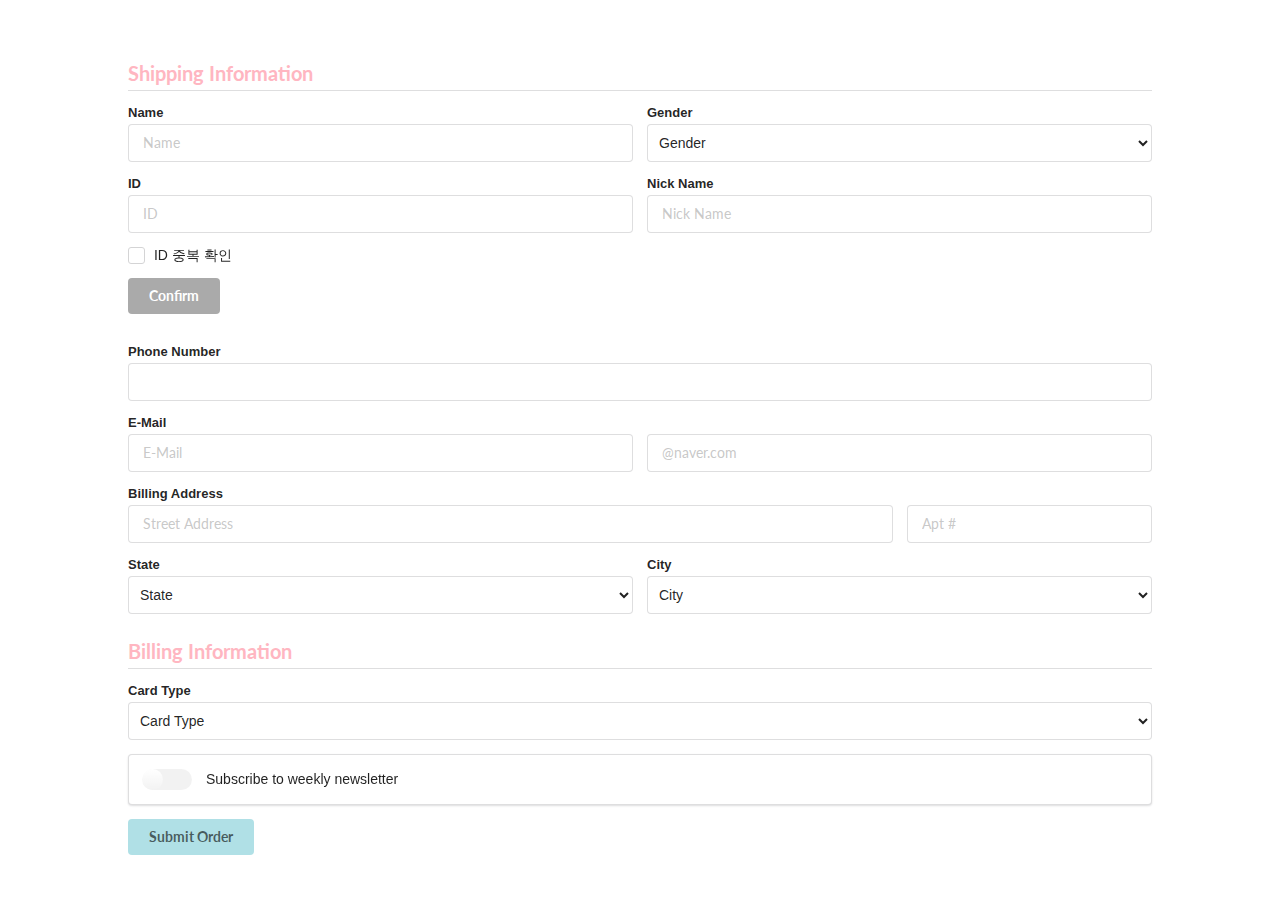
==== joinus.html @ 32c05489 "gg" ====
﻿<!doctype html>
<html lang="ko">
 <head>
    <meta charset="UTF-8">
    <meta name="viewport" content="width=device-width, initial-scale=1.0">
    <meta name="renderer" content="webkit">

    <title>Join US</title>
    <link type="text/css" rel="stylesheet" href="css/semantic.min.css" />
    <link type="text/css" rel="stylesheet" href="css/main.css" />

    <script type="text/javascript" src="js/jquery-1.12.4.min.js"></script>
    <script type="text/javascript" src="js/semantic.min.js"></script>
    <script type="text/javascript" src="js/jquery.jcarousellite.min.js"></script>
    <script type="text/javascript" src="js/jquery.mousewheel.min.js"></script>
    <script type="text/javascript" src="js/index.js"></script>
 </head>
 <body class="joinus-wrap">
     <form class="ui form">
         <h4 class="ui dividing header">Shipping Information</h4>
         <div class="two fields">
             <div class="field">
                 <label>Name</label>
                 <input placeholder="Name" name="name" type="text">
             </div>
             <div class="field">
                 <label>Gender</label>
                 <select class="ui dropdown" name="gender">
                     <option value="">Gender</option>
                     <option value="male">Male</option>
                     <option value="female">Female</option>
                 </select>
             </div>
         </div>
         <div class="two fields">
             <div class="field">
                 <label>ID</label>
                 <input placeholder="ID" name="ID" type="text">
             </div>
             <div class="field">
                 <label>Nick Name</label>
                 <input placeholder="Nick Name" type="text" name="nickname">
             </div>
         </div>
         <div class="inline field">
             <div class="ui checkbox">
                 <input type="checkbox" name="terms">
                 <label>ID 중복 확인</label>
             </div>
         </div>
         <div class="ui primary submit button">Confirm</div>
         <div class="ui error message"></div>
         <div class="mt30"></div>

         <div class="field">
             <div class="field">
                 <label>Phone Number</label>
                 <input name="tel" type="text">
             </div>
         </div>

         <div class="field">
             <label>E-Mail</label>
             <div class="two fields">
                 <div class="field">
                     <input type="text" name="shipping" placeholder="E-Mail">
                 </div>
                 <div class="field">
                     <input type="text" name="shipping" placeholder="@naver.com">
                 </div>
             </div>
         </div>
         <div class="field">
             <label>Billing Address</label>
             <div class="fields">
                 <div class="twelve wide field">
                     <input type="text" name="shipping[address]" placeholder="Street Address">
                 </div>
                 <div class="four wide field">
                     <input type="text" name="shipping[address-2]" placeholder="Apt #">
                 </div>
             </div>
         </div>
         <div class="two fields">
             <div class="field">
                 <label>State</label>
                 <select class="ui fluid dropdown">
                     <option value="">State</option>
                     <option value="AL">서대문구</option>
                     <option value="AK">마포구</option>
                     <option value="AZ">동작구</option>
                     <option value="AR">일산동구</option>
                     <option value="CA">일산서구</option>
                     <option value="CO">덕양구</option>
                     <option value="CT">부평구</option>
                     <option value="DE">일산구</option>
                     <option value="DC">동래구</option>
                     <option value="FL">해운대구</option>
                 </select>
             </div>
             <div class="field">
                 <label>City</label>
                 <select class="ui fluid dropdown">
                     <option value="">City</option>
                     <option value="AL">서울시</option>
                     <option value="AK">경기도</option>
                     <option value="AZ">부산시</option>
                     <option value="AR">인천시</option>
                     <option value="CA">순천시</option>
                     <option value="CA">동탄시</option>
                     <option value="CA">군포시</option>
                 </select>
             </div>
         </div>
         <h4 class="ui dividing header">Billing Information</h4>
         <div class="field">
             <label>Card Type</label>
             <select class="ui fluid dropdown">
                 <option value="">Card Type</option>
                 <option value="AL">MASTER</option>
                 <option value="AK">VISA</option>
                 <option value="AZ">BC</option>
                 <option value="AR">HYUNDAI</option>
                 <option value="CA">SK HANA</option>
                 <option value="CO">SAMSUNG</option>
                 <option value="CT">JJBBCC</option>
             </select>
        </div>
        <div class="ui segment">
            <div class="field">
                <div class="ui toggle checkbox">
                    <input type="checkbox" name="public">
                    <label>Subscribe to weekly newsletter</label>
                </div>
            </div>
        </div>
        <div class="ui button" tabindex="0">Submit Order</div>
     </form>
 </body>
</html>
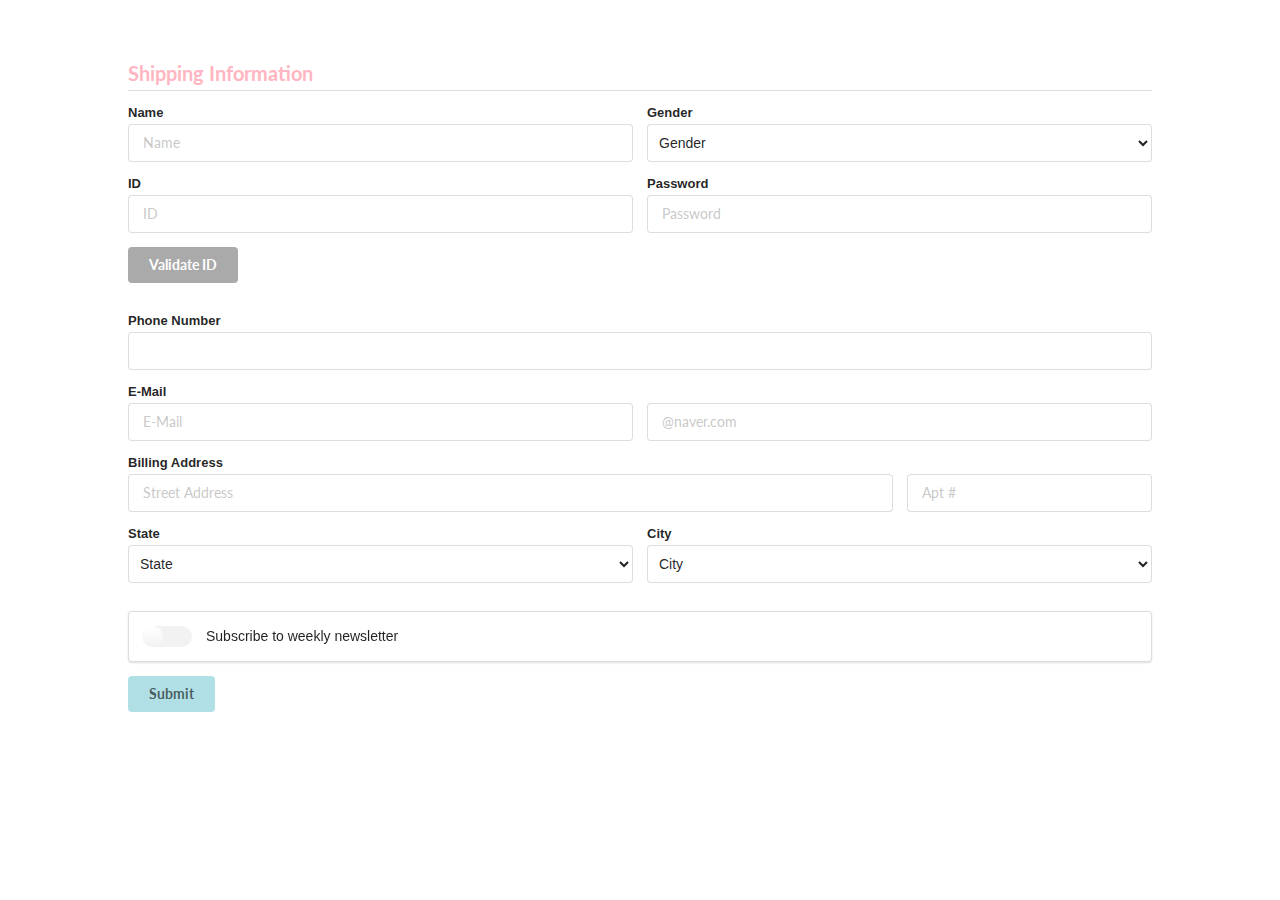
==== commit 5f8210f3: "add join" ====
--- a/joinus.html
+++ b/joinus.html
@@ -38,17 +38,11 @@
                  <input placeholder="ID" name="ID" type="text">
              </div>
              <div class="field">
-                 <label>Nick Name</label>
-                 <input placeholder="Nick Name" type="text" name="nickname">
+                 <label>Password</label>
+                 <input placeholder="Password" type="password" name="password">
              </div>
          </div>
-         <div class="inline field">
-             <div class="ui checkbox">
-                 <input type="checkbox" name="terms">
-                 <label>ID 중복 확인</label>
-             </div>
-         </div>
-         <div class="ui primary submit button">Confirm</div>
+         <div class="ui primary submit button">Validate ID</div>
          <div class="ui error message"></div>
          <div class="mt30"></div>
 
@@ -112,20 +106,6 @@
                  </select>
              </div>
          </div>
-         <h4 class="ui dividing header">Billing Information</h4>
-         <div class="field">
-             <label>Card Type</label>
-             <select class="ui fluid dropdown">
-                 <option value="">Card Type</option>
-                 <option value="AL">MASTER</option>
-                 <option value="AK">VISA</option>
-                 <option value="AZ">BC</option>
-                 <option value="AR">HYUNDAI</option>
-                 <option value="CA">SK HANA</option>
-                 <option value="CO">SAMSUNG</option>
-                 <option value="CT">JJBBCC</option>
-             </select>
-        </div>
         <div class="ui segment">
             <div class="field">
                 <div class="ui toggle checkbox">
@@ -134,7 +114,7 @@
                 </div>
             </div>
         </div>
-        <div class="ui button" tabindex="0">Submit Order</div>
+        <div class="ui button" tabindex="0">Submit</div>
      </form>
  </body>
 </html>
--- a/css/main.css
+++ b/css/main.css
@@ -44,7 +44,6 @@
     font-size: 30px;
 }
 .ui.modal{
-    text-align: center;
     z-index: 100;
 }
 .modal .header {
@@ -62,6 +61,7 @@
 .description .price{
     font-size: 20px;
     color: #666;
+    text-align: center;
 }
 .modal-move{
     margin: 200px 0 0 100px;
